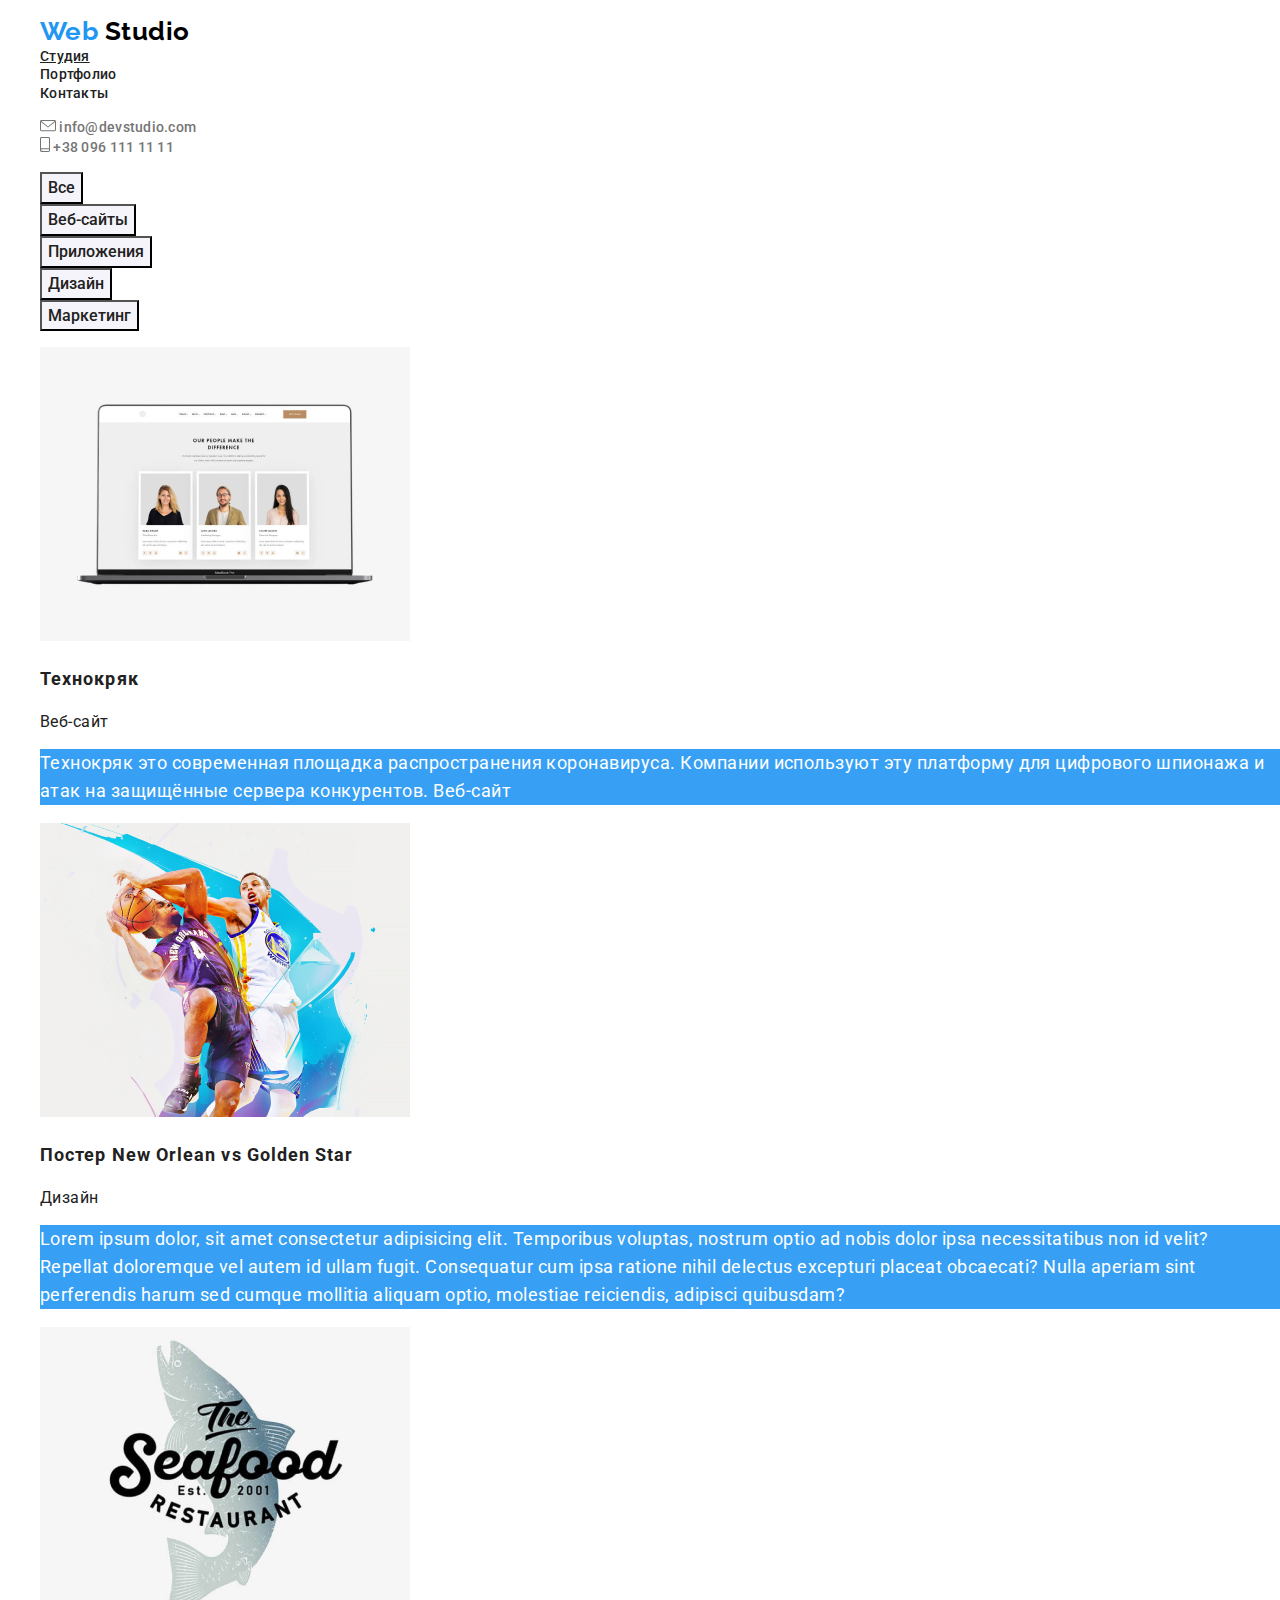
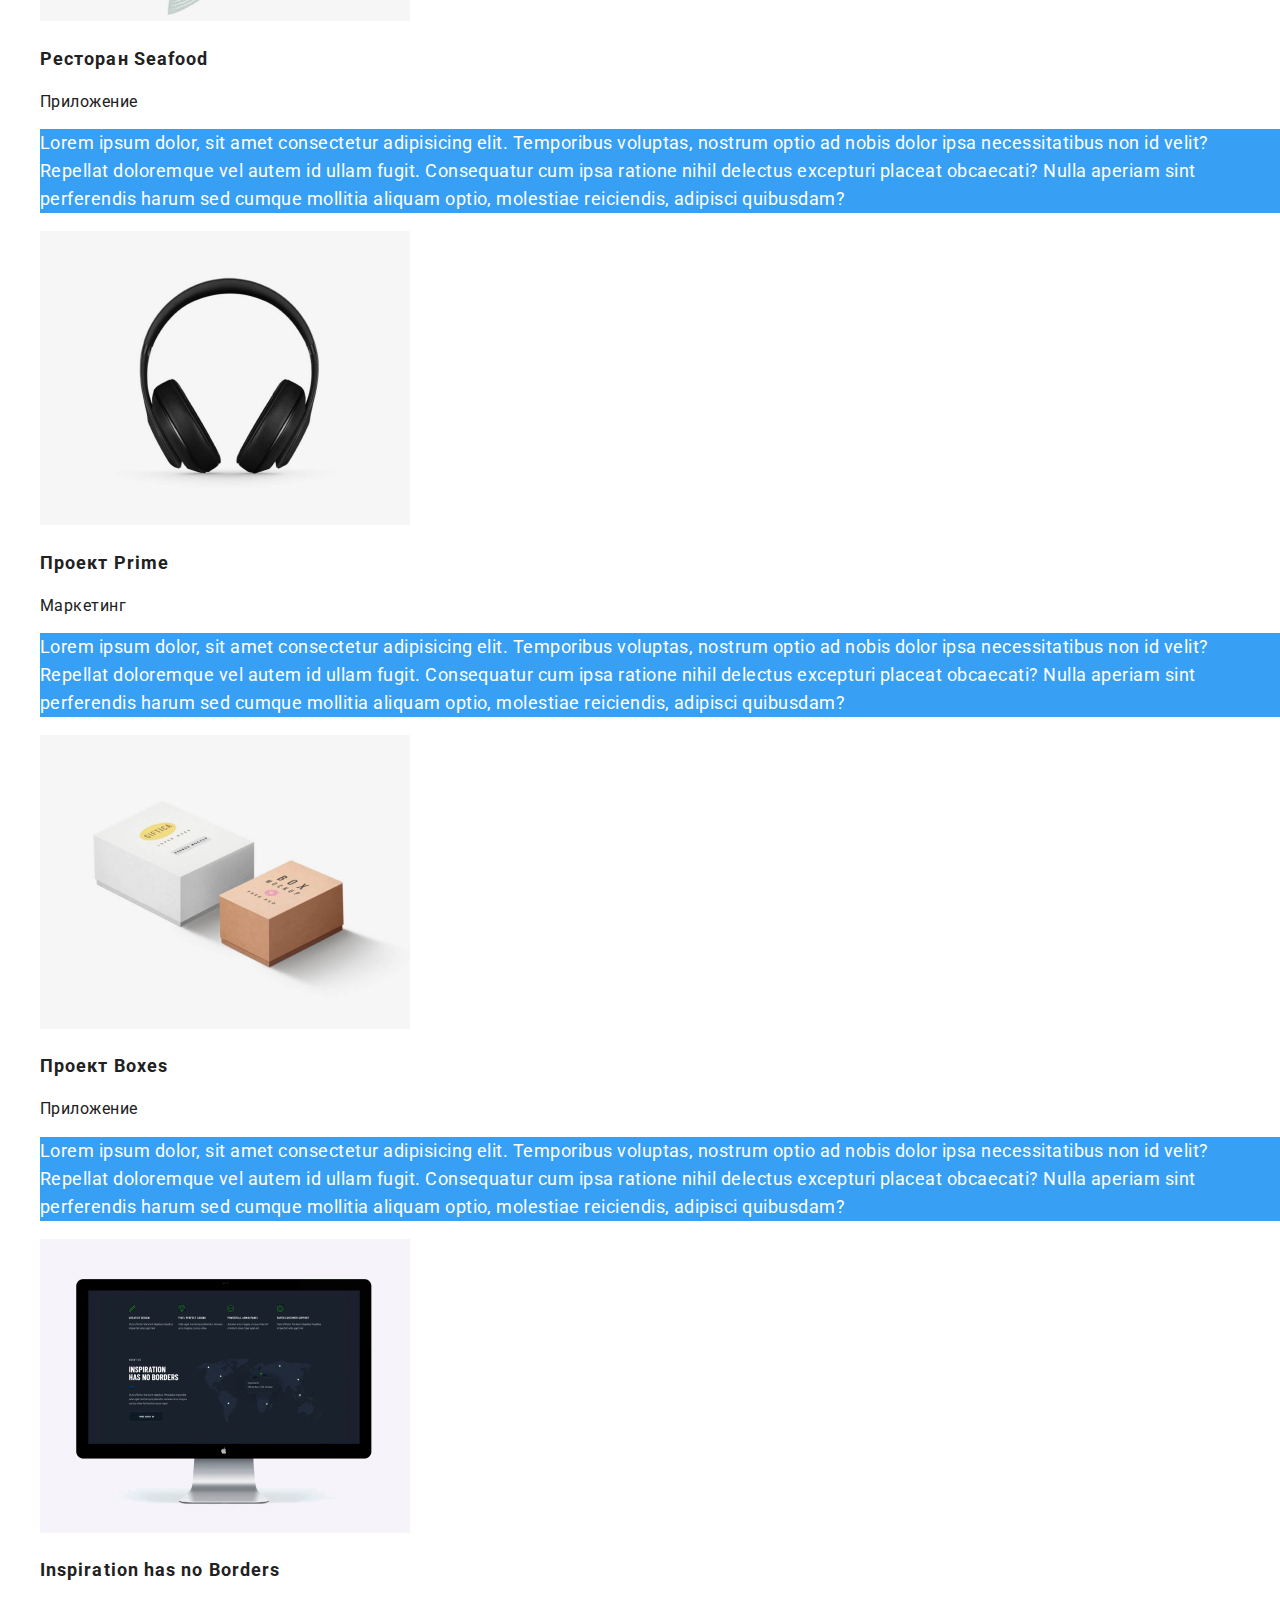
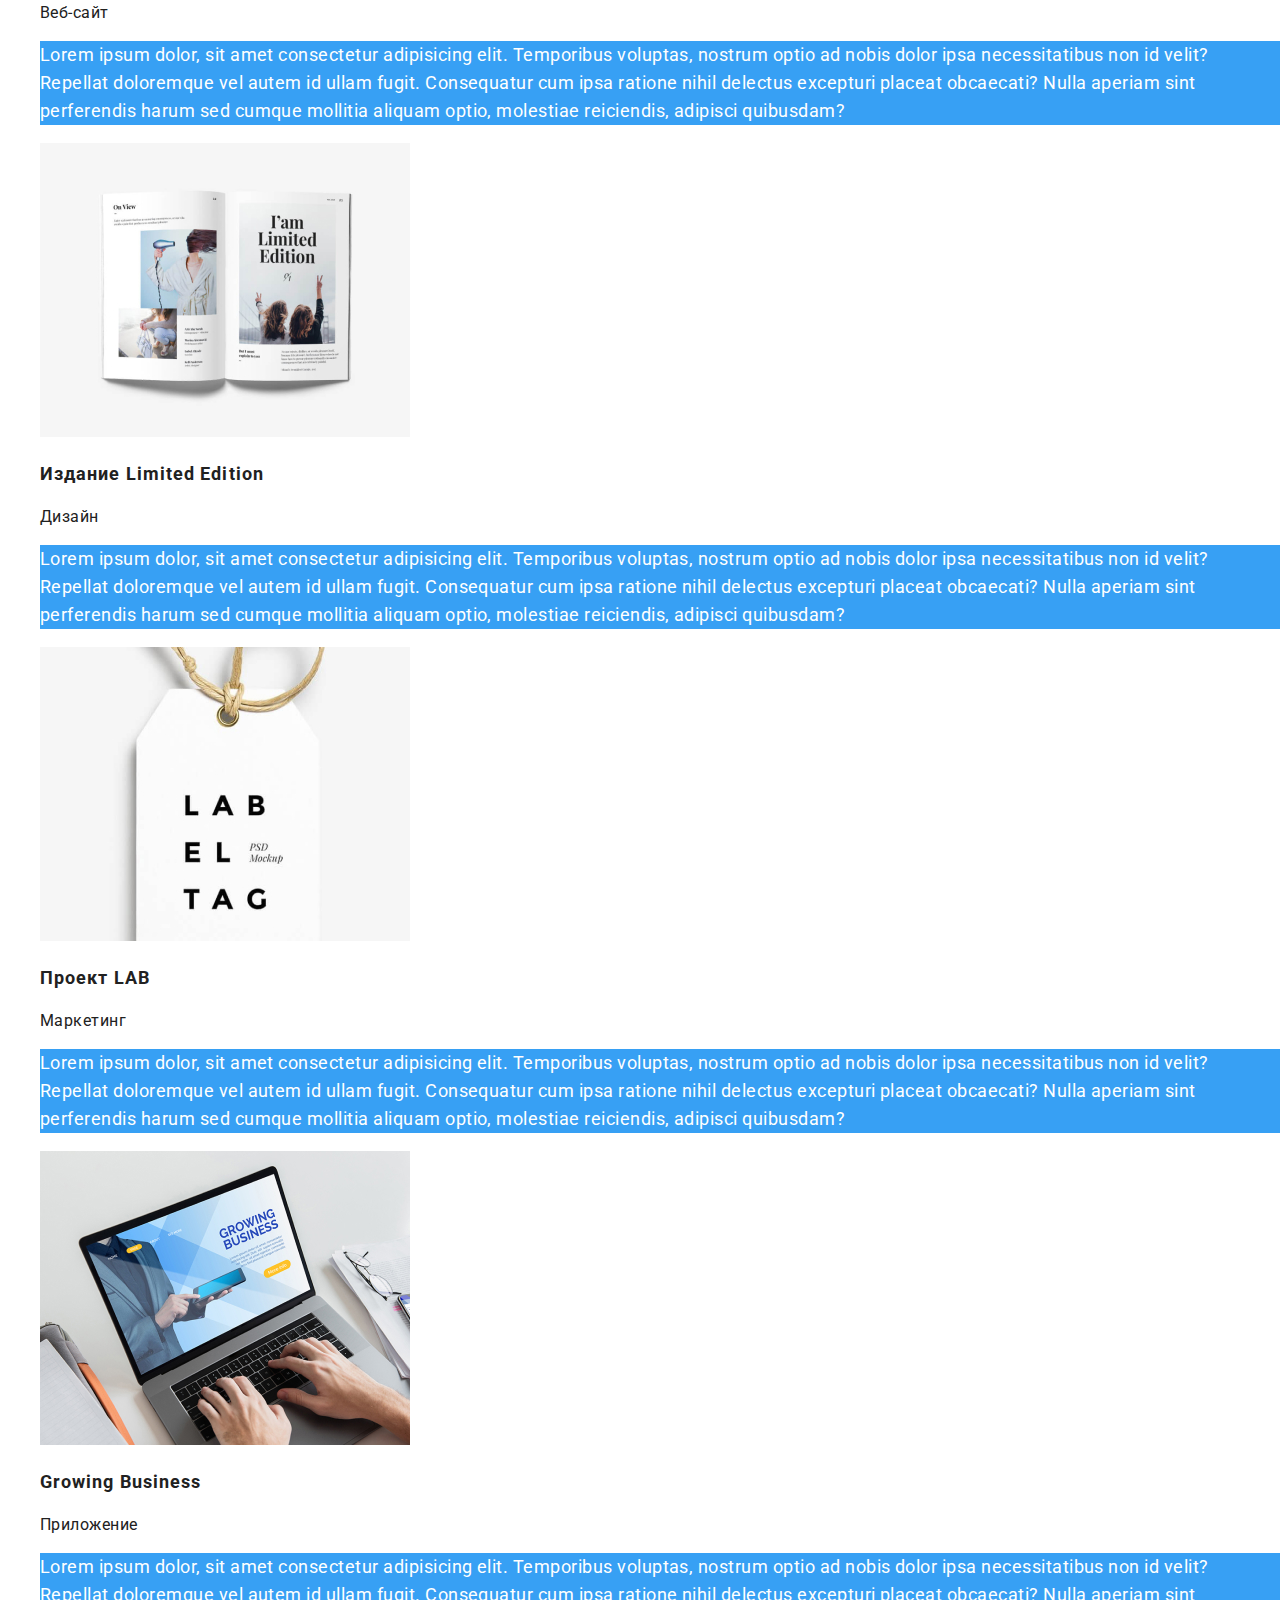
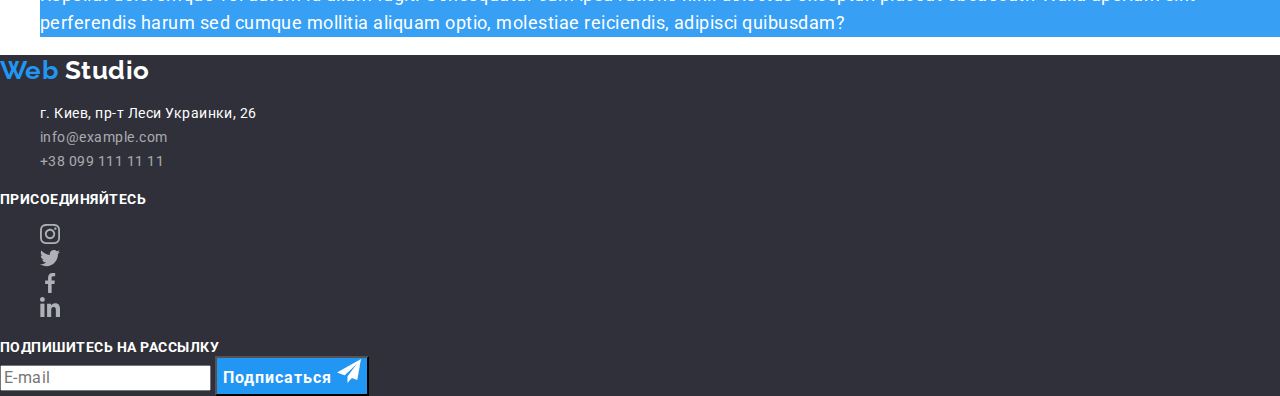
==== portfolio.html @ 0c925df3 "Add font parameters" ====
<!DOCTYPE html>
<html lang="ru">
  <head>
    <meta charset="UTF-8" />
    <meta name="viewport" content="width=device-width, initial-scale=1.0" />
    <title lang="en">Portfolio</title>
    <link rel="stylesheet" href="./css/normalize.css" />
    <link rel="stylesheet" href="./css/style.css" />
    <link
      href="https://fonts.googleapis.com/css2?family=Raleway:wght@700&family=Roboto:wght@400;500;700&display=swap"
      rel="stylesheet"
    />
  </head>
  <body>
    <!--Шапка страницы-->
    <header class="header">
      <!--Меню навигации-->
      <nav class="main-navigation">
        <ul class="main-navigation-list">
          <li class="main-navigation-item">
            <a class="logo" href="" aria-label="Логотип компании" lang="en">
              <span class="logo-accent">Web</span> Studio
            </a>
          </li>
          <li class="main-navigation-item">
            <a
              class="main-navigation-link-active"
              href="./index.html"
              aria-label="Студия"
              >Студия</a
            >
          </li>
          <li class="main-navigation-item">
            <a
              class="main-navigation-link"
              href="./portfolio.html"
              aria-label="Портфолио"
              >Портфолио</a
            >
          </li>
          <li class="main-navigation-item">
            <a class="main-navigation-link" href="" aria-label="Контакты"
              >Контакты</a
            >
          </li>
        </ul>
      </nav>

      <!--Контакты-->
      <ul class="contacts-list">
        <li class="contacts-item">
          <a
            class="contacts-link"
            href="mailto:info@devstudio.com"
            aria-label="Электронная почта"
          >
            <img
              class="contacts-icon"
              src="./images/header/envelope.svg"
              alt="Иконка электронной почты"
              width="16"
              height="12"
            />
            info@devstudio.com
          </a>
        </li>
        <li class="contacts-item">
          <a
            class="contacts-link"
            href="tel:+380961111111"
            aria-label="Телефон"
          >
            <img
              class="contacts-icon"
              src="./images/header/smartphone.svg"
              alt="Иконка смартфона"
              width="10"
              height="15"
            />
            +38 096 111 11 11
          </a>
        </li>
      </ul>
    </header>

    <!--Основной контент-->
    <main class="main">
      <section class="works">
        <h1 class="works-title" hidden>Наши работы</h1>
        <!--Фильтры портфолио-->
        <nav class="filter">
          <ul class="filter-list">
            <li class="filter-item">
              <button
                class="filter-button"
                type="button"
                aria-label="Фильтр Все"
              >
                Все
              </button>
            </li>
            <li class="filter-item">
              <button
                class="filter-button"
                type="button"
                aria-label=" Фильтр Веб-сайты"
              >
                Веб-сайты
              </button>
            </li>
            <li class="filter-item">
              <button
                class="filter-button"
                type="button"
                aria-label="Фильтр Приложения"
              >
                Приложения
              </button>
            </li>
            <li class="filter-item">
              <button
                class="filter-button"
                type="button"
                aria-label="Фильтр Дизайн"
              >
                Дизайн
              </button>
            </li>
            <li class="filter-item">
              <button
                class="filter-button"
                type="button"
                aria-label="Фильтр Маркетинг"
              >
                Маркетинг
              </button>
            </li>
          </ul>
        </nav>

        <!--Проекты-->
        <ul class="projects-list">
          <li class="projects-item">
            <a
              class="projects-link"
              href=""
              aria-label="Ссылка на проект Технокряк"
            >
              <img
                class="projects-img"
                src="./images/portfolio/project_1.jpg"
                alt="Технокряк"
                width="370"
                height="294"
              />
              <h2 class="projects-title">Технокряк</h2>
              <p class="projects-type">Веб-сайт</p>
              <p class="projects-description">
                Технокряк это современная площадка распространения коронавируса.
                Компании используют эту платформу для цифрового шпионажа и атак
                на защищённые сервера конкурентов. Веб-сайт
              </p>
            </a>
          </li>
          <li class="projects-item">
            <a
              class="projects-link"
              href=""
              aria-label="Ссылка на Постер New Orlean vs Golden Star"
            >
              <img
                class="projects-img"
                src="./images/portfolio/project_2.jpg"
                alt="Постер New Orlean vs Golden Star"
                width="370"
                height="294"
              />
              <h2 class="projects-title">
                Постер <span lang="en">New Orlean vs Golden Star</span>
              </h2>
              <p class="projects-type">Дизайн</p>
              <p class="projects-description">
                Lorem ipsum dolor, sit amet consectetur adipisicing elit.
                Temporibus voluptas, nostrum optio ad nobis dolor ipsa
                necessitatibus non id velit? Repellat doloremque vel autem id
                ullam fugit. Consequatur cum ipsa ratione nihil delectus
                excepturi placeat obcaecati? Nulla aperiam sint perferendis
                harum sed cumque mollitia aliquam optio, molestiae reiciendis,
                adipisci quibusdam?
              </p>
            </a>
          </li>
          <li class="projects-item">
            <a
              class="projects-link"
              href=""
              aria-label="Ссылка на Ресторан Seafood"
            >
              <img
                class="projects-img"
                src="./images/portfolio/project_3.jpg"
                alt="Ресторан Seafood"
                width="370"
                height="294"
              />
              <h2 class="projects-title">
                Ресторан <span lang="en">Seafood</span>
              </h2>
              <p class="projects-type">Приложение</p>
              <p class="projects-description">
                Lorem ipsum dolor, sit amet consectetur adipisicing elit.
                Temporibus voluptas, nostrum optio ad nobis dolor ipsa
                necessitatibus non id velit? Repellat doloremque vel autem id
                ullam fugit. Consequatur cum ipsa ratione nihil delectus
                excepturi placeat obcaecati? Nulla aperiam sint perferendis
                harum sed cumque mollitia aliquam optio, molestiae reiciendis,
                adipisci quibusdam?
              </p>
            </a>
          </li>
          <li class="projects-item">
            <a
              class="projects-link"
              href=""
              aria-label="Ссылка на Проект Prime"
            >
              <img
                class="projects-img"
                src="./images/portfolio/project_4.jpg"
                alt="Проект Prime"
                width="370"
                height="294"
              />
              <h2 class="projects-title">
                Проект <span lang="en">Prime</span>
              </h2>
              <p class="projects-type">Маркетинг</p>
              <p class="projects-description">
                Lorem ipsum dolor, sit amet consectetur adipisicing elit.
                Temporibus voluptas, nostrum optio ad nobis dolor ipsa
                necessitatibus non id velit? Repellat doloremque vel autem id
                ullam fugit. Consequatur cum ipsa ratione nihil delectus
                excepturi placeat obcaecati? Nulla aperiam sint perferendis
                harum sed cumque mollitia aliquam optio, molestiae reiciendis,
                adipisci quibusdam?
              </p>
            </a>
          </li>
          <li class="projects-item">
            <a
              class="projects-link"
              href=""
              aria-label="Ссылка на Проект Boxes"
            >
              <img
                class="projects-img"
                src="./images/portfolio/project_5.jpg"
                alt="Проект Boxes"
                width="370"
                height="294"
              />
              <h2 class="projects-title">
                Проект <span lang="en">Boxes</span>
              </h2>
              <p class="projects-type">Приложение</p>
              <p class="projects-description">
                Lorem ipsum dolor, sit amet consectetur adipisicing elit.
                Temporibus voluptas, nostrum optio ad nobis dolor ipsa
                necessitatibus non id velit? Repellat doloremque vel autem id
                ullam fugit. Consequatur cum ipsa ratione nihil delectus
                excepturi placeat obcaecati? Nulla aperiam sint perferendis
                harum sed cumque mollitia aliquam optio, molestiae reiciendis,
                adipisci quibusdam?
              </p>
            </a>
          </li>
          <li class="projects-item">
            <a
              class="projects-link"
              href=""
              aria-label="ссылка на проект Inspiration has no Borders"
            >
              <img
                class="projects-img"
                src="./images/portfolio/project_6.jpg"
                alt="Inspiration has no Borders"
                width="370"
                height="294"
              />
              <h2 class="projects-title" lang="en">
                Inspiration has no Borders
              </h2>
              <p class="projects-type">Веб-сайт</p>
              <p class="projects-description">
                Lorem ipsum dolor, sit amet consectetur adipisicing elit.
                Temporibus voluptas, nostrum optio ad nobis dolor ipsa
                necessitatibus non id velit? Repellat doloremque vel autem id
                ullam fugit. Consequatur cum ipsa ratione nihil delectus
                excepturi placeat obcaecati? Nulla aperiam sint perferendis
                harum sed cumque mollitia aliquam optio, molestiae reiciendis,
                adipisci quibusdam?
              </p>
            </a>
          </li>
          <li class="projects-item">
            <a
              class="projects-link"
              href=""
              aria-label="Сылка на проект Издание Limited Edition"
            >
              <img
                class="projects-img"
                src="./images/portfolio/project_7.jpg"
                alt="Издание Limited Edition"
                width="370"
                height="294"
              />
              <h2 class="projects-title">
                Издание <span lang="en">Limited Edition</span>
              </h2>
              <p class="projects-type">Дизайн</p>
              <p class="projects-description">
                Lorem ipsum dolor, sit amet consectetur adipisicing elit.
                Temporibus voluptas, nostrum optio ad nobis dolor ipsa
                necessitatibus non id velit? Repellat doloremque vel autem id
                ullam fugit. Consequatur cum ipsa ratione nihil delectus
                excepturi placeat obcaecati? Nulla aperiam sint perferendis
                harum sed cumque mollitia aliquam optio, molestiae reiciendis,
                adipisci quibusdam?
              </p>
            </a>
          </li>
          <li class="projects-item">
            <a
              class="projects-link"
              href=""
              aria-label="Ссылка на проект Проект LAB"
            >
              <img
                class="projects-img"
                src="./images/portfolio/project_8.jpg"
                alt="Проект LAB"
                width="370"
                height="294"
              />
              <h2 class="projects-title">Проект <span lang="en">LAB</span></h2>
              <p class="projects-type">Маркетинг</p>
              <p class="projects-description">
                Lorem ipsum dolor, sit amet consectetur adipisicing elit.
                Temporibus voluptas, nostrum optio ad nobis dolor ipsa
                necessitatibus non id velit? Repellat doloremque vel autem id
                ullam fugit. Consequatur cum ipsa ratione nihil delectus
                excepturi placeat obcaecati? Nulla aperiam sint perferendis
                harum sed cumque mollitia aliquam optio, molestiae reiciendis,
                adipisci quibusdam?
              </p>
            </a>
          </li>
          <li class="projects-item">
            <a
              class="projects-link"
              href=""
              aria-label="Ссылка на проект Growing Business"
            >
              <img
                class="projects-img"
                src="./images/portfolio/project_9.jpg"
                alt="Growing Business"
                width="370"
                height="294"
              />
              <h2 class="projects-title" lang="en">Growing Business</h2>
              <p class="projects-type">Приложение</p>
              <p class="projects-description">
                Lorem ipsum dolor, sit amet consectetur adipisicing elit.
                Temporibus voluptas, nostrum optio ad nobis dolor ipsa
                necessitatibus non id velit? Repellat doloremque vel autem id
                ullam fugit. Consequatur cum ipsa ratione nihil delectus
                excepturi placeat obcaecati? Nulla aperiam sint perferendis
                harum sed cumque mollitia aliquam optio, molestiae reiciendis,
                adipisci quibusdam?
              </p>
            </a>
          </li>
        </ul>
      </section>
    </main>

    <!--Подвал-->
    <footer>
      <!--Контакты-->
      <div class="contacts">
        <!--Логотип компании-->
        <a class="logo" href="" aria-label="Логотип компании" lang="en">
          <span class="logo-accent">Web</span> Studio
        </a>
        <!--Адрес-->
        <address class="address">
          <ul class="address-list">
            <li class="address-item">
              <a
                class="address-link"
                href="https://goo.gl/maps/VZnnpeTTiLf12hE79"
                target="_blank"
                aria-label="Сылка на адресс"
                >г. Киев, пр-т Леси Украинки, 26
              </a>
            </li>
            <li class="address-item">
              <a
                class="contact-link"
                href="mailto:info@example.com"
                aria-label="Электронная почта"
                >info@example.com</a
              >
            </li>
            <li class="address-item">
              <a
                class="contact-link"
                href="tel:+380991111111"
                aria-label="Телефон"
                >+38 099 111 11 11</a
              >
            </li>
          </ul>
        </address>
      </div>

      <!--Присоединейтесь-->
      <div class="join">
        <b class="join-action">присоединяйтесь</b>

        <!--Социальные сети-->
        <ul class="join-socials-list">
          <!--Instagram-->
          <li class="join-socials-item">
            <a
              class="join-socials-link"
              href="https://www.instagram.com/"
              target="_blank"
              aria-label="иконка Инстаграм"
            >
              <img
                class="join-socials-icon"
                src="./images/social_links/instagram2.svg"
                alt="Иконка Инстаграмм"
                width="20"
                height="20"
              />
            </a>
          </li>
          <!--Twitter-->
          <li class="join-socials-item">
            <a
              class="join-socials-link"
              href="https://twitter.com/"
              target="_blank"
              aria-label="иконка Твитера"
            >
              <img
                class="join-socials-icon"
                src="./images/social_links/twitter1.svg"
                alt="Иконка Твиттер"
                width="20"
                height="20"
              />
            </a>
          </li>
          <!--Facebook-->
          <li class="join-socials-item">
            <a
              class="join-socials-link"
              href="https://www.facebook.com/"
              target="_blank"
              aria-label="иконка Фейсбука"
            >
              <img
                class="join-socials-icon"
                src="./images/social_links/facebook1.svg"
                alt="Иконка Фейсбук"
                width="20"
                height="20"
              />
            </a>
          </li>
          <!--Linkedin-->
          <li class="join-socials-item">
            <a
              class="join-socials-link"
              href="https://www.linkedin.com/"
              target="_blank"
              aria-label="иконка Линкедин"
            >
              <img
                class="join-socials-icon"
                src="./images/social_links/linkedin1.svg"
                alt="Иконка Линкедин"
                width="20"
                height="20"
              />
            </a>
          </li>
        </ul>
      </div>

      <!--Подпишитесь на рассылку-->
      <div class="subscribe">
        <b class="subscribe-action">Подпишитесь на рассылку</b>
        <form
          class="subscribe-form"
          action="https://docs.google.com/spreadsheets/"
          method="post"
        >
          <label>
            <input
              class="subscribe-input"
              type="email"
              name="email"
              placeholder="E-mail"
            />
          </label>
          <button class="button-submit" type="submit">
            Подписаться
            <img
              class="subscribe-icon"
              src="./images/footer/icon_send.png"
              alt="Иконка отправить"
            />
          </button>
        </form>
      </div>
    </footer>
  </body>
</html>
---- css/style.css ----
:root {
  --background-color-main: #ffffff;
  --background-color-team: #f5f4fa;
  --background-color-footer: #2f303a;
  --background-color-socials: rgba(255, 255, 255, 0.1);
  --main-font-family: 'Roboto', sans-serif;
  --logo-font-family: 'Raleway', sans-serif;
  --font-style: normal;
  --letter-spacing-main: 0.03em;
  --letter-spacing-header: 0.02em;
  --letter-spacing-hero-button-submit: 0.06em;
  --text-color-main: #757575;
  --text-color-footer: rgba(255, 255, 255, 0.6);
  --text-color-logo: #000000;
  --title-color-light-theme: #212121;
  --title-color-dark-theme: #ffffff;
  --accent-color: #2196f3;
  --text-color-socials: #afb1b8;
}

body {
  background-color: var(--background-color-main);
  font-family: var(--main-font-family);
  font-style: normal;
  color: var(--text-color-main);
  letter-spacing: var(--letter-spacing-main);
}

/* lists general */
.main-navigation-item,
.contacts-item,
/* lists Studio */
.features-item,
.activities-item,
.team-item,
.socials-item,
.clients-item,
.address-item,
.join-socials-item,
/* lists Portfolio */
.filter-item,
.projects-item {
  list-style: none;
}

/* link general */
.join-socials-link,
/* link Studio */
.features-link,
.activities-link,
.team-link,
.socials-link,
.clients-link {
  text-decoration: none;
  color: var(--title-color-light-theme);
}
.address-link {
  text-decoration: none;
  color: var(--title-color-dark-theme);
}
.contact-link {
  text-decoration: none;
  color: var(--text-color-footer);
}
/* link Portfolio */
.projects-link {
  text-decoration: none;
  color: var(--title-color-light-theme);
}

/* Visited */
/* link general */
.main-navigation-link:visited,
.main-navigation-link-active:visited,
.contacts-link:visited,
.join-socials-link:visited,
/* link Studio */
.features-link:visited,
.activities-link:visited,
.team-link:visited,
.socials-link:visited,
.clients-link:visited {
  color: var(--title-color-light-theme);
}
.address-link:visited {
  color: var(--title-color-dark-theme);
}
.contact-link:visited {
  color: var(--text-color-footer);
}
/* link Portfolio */
.projects-link:visited {
  color: var(--title-color-light-theme);
}

/* hover */
/* link general */
.main-navigation-link-active:hover,
.main-navigation-link:hover,
.contacts-link:hover,
.join-socials-link:hover,
/* link Studio */
.socials-link:hover,
.clients-link:hover,
/* link Portfolio */
.filter-link:hover,
.projects-link:hover {
  color: var(--accent-color);
}

/* focus */
.main-navigation-link-active:focus,
.main-navigation-link:focus,
.contacts-link:focus,
.join-socials-link:focus,
/* link Studio */
.socials-link:focus,
.clients-link:focus,
/* link Portfolio */
.projects-link:focus {
  color: var(--accent-color);
}

/* MAIN */
/* logo */
.logo {
  text-decoration: none;
  font-family: var(--logo-font-family);
  color: var(--text-color-logo);
  font-weight: 700;
  font-size: 26px;
  line-height: 1.19;
}
.logo-accent {
  color: var(--accent-color);
}
.logo:visited {
  color: var(--text-color-logo);
}

/* Navigation menu */
.main-navigation-link {
  text-decoration: none;
  color: var(--title-color-light-theme);
  font-weight: 500;
  font-size: 14px;
  line-height: 1.14;
  letter-spacing: var(--letter-spacing-header);
}
.main-navigation-link-active {
  text-decoration: underline;
  color: var(--title-color-light-theme);
  font-weight: 500;
  font-size: 14px;
  line-height: 1.14;
  letter-spacing: var(--letter-spacing-header);
}

/* Contacts */
.contacts-link {
  text-decoration: none;
  color: var(--text-color-main);
  font-weight: 500;
  font-size: 14px;
  line-height: 1.14;
  letter-spacing: var(--letter-spacing-header);
}

/* HERO section */

.hero-title {
  background-color: #212121;
  font-weight: 900;
  font-size: 44px;
  line-height: 1.36;
  text-align: center;
  letter-spacing: var(--letter-spacing-hero-button-submit);
  text-transform: uppercase;
  color: var(--title-color-dark-theme);
}

.button-submit {
  background-color: var(--accent-color);
  font-weight: 700;
  font-size: 16px;
  line-height: 1.87;
  text-align: center;
  letter-spacing: var(--letter-spacing-hero-button-submit);
  color: var(--title-color-dark-theme);
}

/* .layout {
  width: 1600px;
  height: 600px;
  background-color: rgba(47, 48, 58, 0.8);
} */

/* Features */
.features-title {
  font-weight: 700;
  font-size: 14px;
  line-height: 1.14;
  text-transform: uppercase;
  color: var(--title-color-light-theme);
}

.features-description {
  font-weight: 400;
  font-size: 14px;
  line-height: 1.71;
}

/* Activities */
.activities-main-title {
  font-weight: 700;
  font-size: 36px;
  line-height: 1.17;
  text-align: center;
  color: var(--title-color-light-theme);
}

.activities-title {
  background-color: rgba(47, 48, 58, 0.8);
  font-weight: bold;
  font-size: 14px;
  line-height: 1.14;
  text-align: center;
  text-transform: uppercase;
  color: var(--title-color-dark-theme);
}

/* Team */
.team {
  background-color: var(--background-color-team);
  text-align: center;
}

.team-main-title {
  font-weight: 700;
  font-size: 36px;
  line-height: 1.17;
  text-align: center;
  color: var(--title-color-light-theme);
}
.team-item {
  background-color: var(--background-color-main);
}

.team-name {
  font-weight: 500;
  font-size: 16px;
  line-height: 1.19;
  color: var(--title-color-light-theme);
}

.team-position {
  font-weight: 400;
  font-size: 16px;
  line-height: 1.19;
}

/* Clients */
.clients-title {
  font-weight: 700;
  font-size: 36px;
  line-height: 1.17;
  text-align: center;
  color: var(--title-color-light-theme);
}

/* PORTFOLIO */
.filter-button {
  background-color: #f5f4fa;
  font-weight: 500;
  font-size: 16px;
  line-height: 1.62;
  text-align: center;
  color: var(--title-color-light-theme);
}

.filter-button:hover {
  background-color: var(--accent-color);
}

.projects-title {
  font-weight: 700;
  font-size: 18px;
  line-height: 2;
  letter-spacing: var(--letter-spacing-hero-button-submit);
  color: var(--title-color-light-theme);
}

.projects-type {
  font-weight: 400;
  font-size: 16px;
  line-height: 1.87x;
}

.projects-description {
  background-color: rgba(33, 150, 243, 0.9);
  font-weight: 400;
  font-size: 18px;
  line-height: 1.56;
  color: var(--title-color-dark-theme);
}

footer {
  background-color: var(--background-color-footer);
  color: var(--text-color-footer);
}

.contacts > .logo {
  color: var(--title-color-dark-theme);
}

.address {
  font-style: normal;
}

.address-link,
.contact-link {
  font-weight: 400;
  font-size: 14px;
  line-height: 1.71;
}

.join-action,
.subscribe-action {
  font-weight: 700;
  font-size: 14px;
  line-height: 1.14;
  text-transform: uppercase;
  color: var(--title-color-dark-theme);
}

.subscribe-input {
  font-weight: 400;
  font-size: 16px;
  line-height: 1.25;
  letter-spacing: var(--letter-spacing-main);
  color: var(--text-color-footer);
}
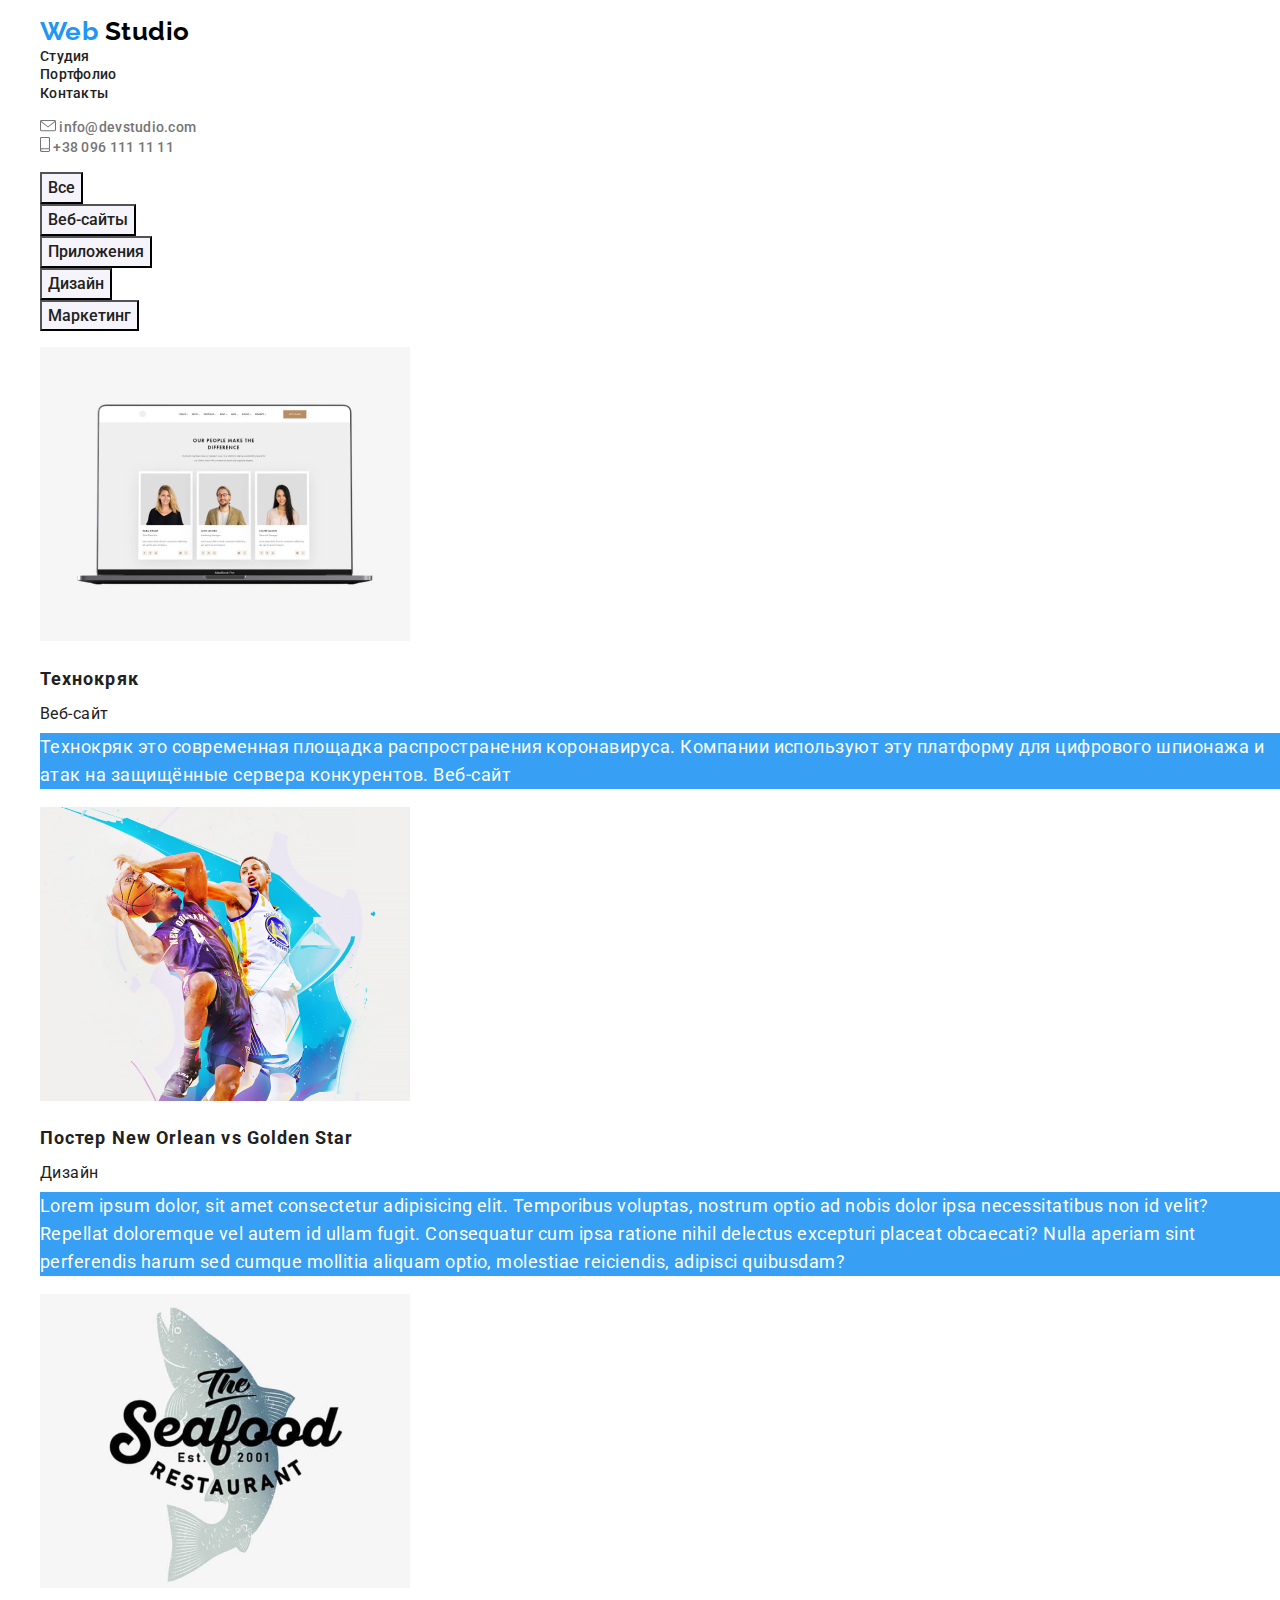
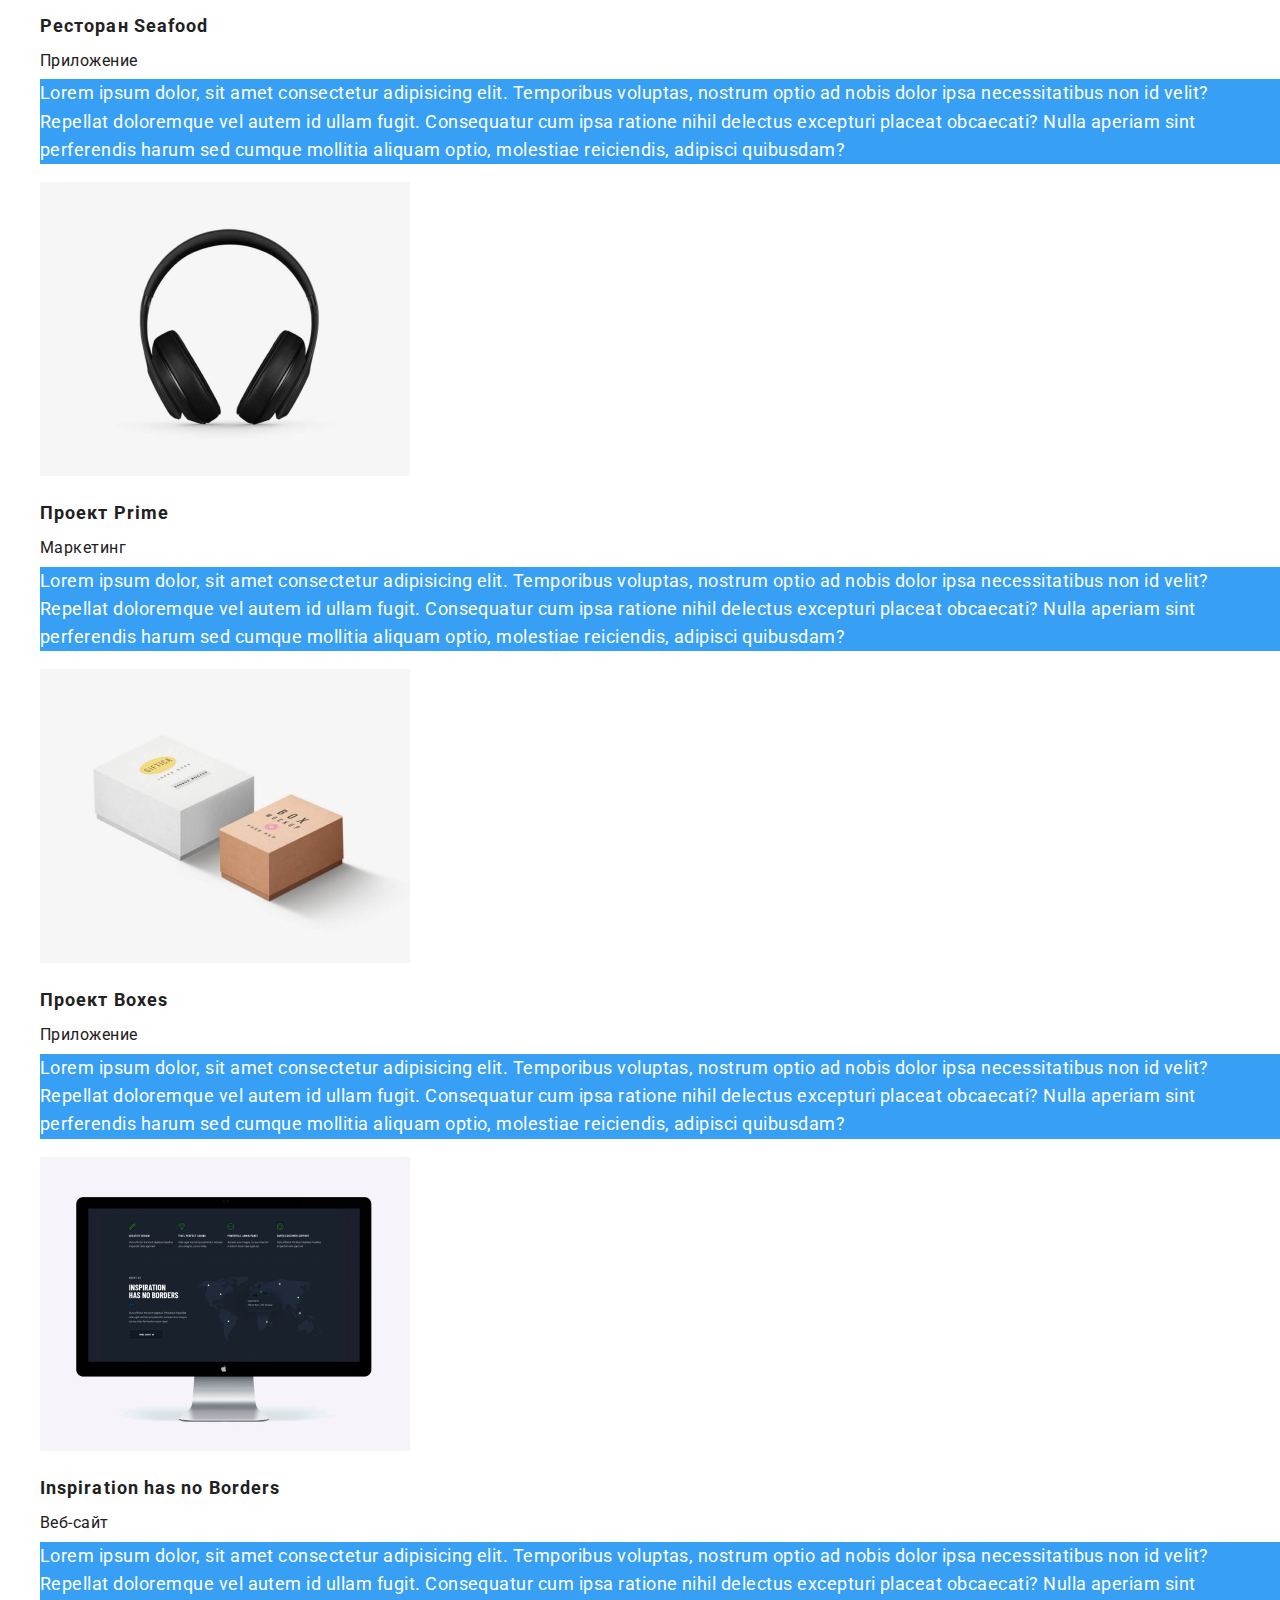
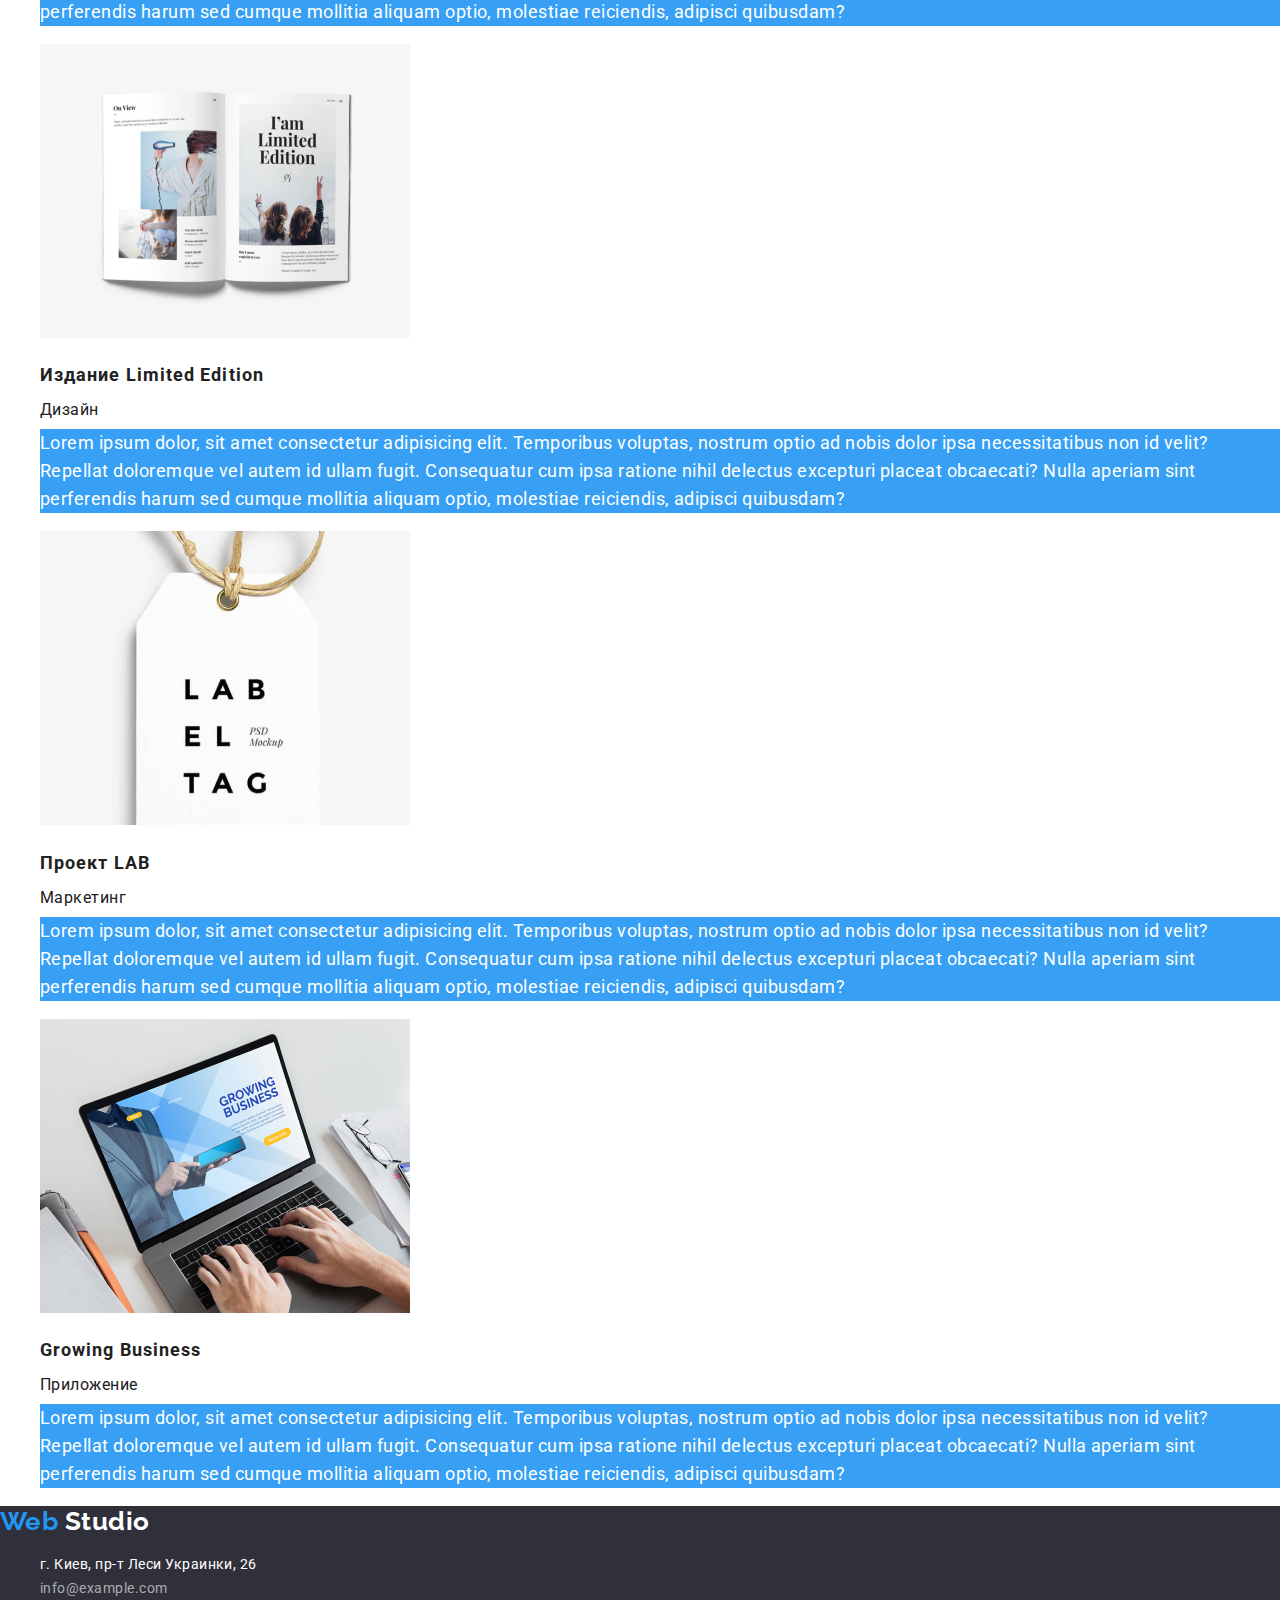
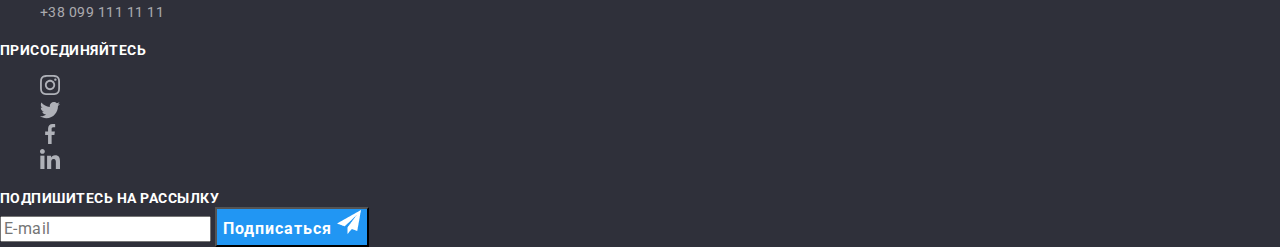
==== commit 155ffd1b: "Corrects mistakes" ====
--- a/portfolio.html
+++ b/portfolio.html
@@ -24,7 +24,7 @@
           </li>
           <li class="main-navigation-item">
             <a
-              class="main-navigation-link-active"
+              class="main-navigation-link"
               href="./index.html"
               aria-label="Студия"
               >Студия</a
--- a/css/style.css
+++ b/css/style.css
@@ -71,7 +71,6 @@
 /* Visited */
 /* link general */
 .main-navigation-link:visited,
-.main-navigation-link-active:visited,
 .contacts-link:visited,
 .join-socials-link:visited,
 /* link Studio */
@@ -95,7 +94,6 @@
 
 /* hover */
 /* link general */
-.main-navigation-link-active:hover,
 .main-navigation-link:hover,
 .contacts-link:hover,
 .join-socials-link:hover,
@@ -109,7 +107,6 @@
 }
 
 /* focus */
-.main-navigation-link-active:focus,
 .main-navigation-link:focus,
 .contacts-link:focus,
 .join-socials-link:focus,
@@ -147,6 +144,7 @@
   line-height: 1.14;
   letter-spacing: var(--letter-spacing-header);
 }
+/* (подчеркивание у активной ссылки класс .main-navigation-link-active удален )
 .main-navigation-link-active {
   text-decoration: underline;
   color: var(--title-color-light-theme);
@@ -154,7 +152,7 @@
   font-size: 14px;
   line-height: 1.14;
   letter-spacing: var(--letter-spacing-header);
-}
+} */
 
 /* Contacts */
 .contacts-link {
@@ -195,6 +193,14 @@
   background-color: rgba(47, 48, 58, 0.8);
 } */
 
+.section-title {
+  font-weight: 700;
+  font-size: 36px;
+  line-height: 1.17;
+  text-align: center;
+  color: var(--title-color-light-theme);
+}
+
 /* Features */
 .features-title {
   font-weight: 700;
@@ -211,14 +217,6 @@
 }
 
 /* Activities */
-.activities-main-title {
-  font-weight: 700;
-  font-size: 36px;
-  line-height: 1.17;
-  text-align: center;
-  color: var(--title-color-light-theme);
-}
-
 .activities-title {
   background-color: rgba(47, 48, 58, 0.8);
   font-weight: bold;
@@ -235,13 +233,6 @@
   text-align: center;
 }
 
-.team-main-title {
-  font-weight: 700;
-  font-size: 36px;
-  line-height: 1.17;
-  text-align: center;
-  color: var(--title-color-light-theme);
-}
 .team-item {
   background-color: var(--background-color-main);
 }
@@ -260,13 +251,6 @@
 }
 
 /* Clients */
-.clients-title {
-  font-weight: 700;
-  font-size: 36px;
-  line-height: 1.17;
-  text-align: center;
-  color: var(--title-color-light-theme);
-}
 
 /* PORTFOLIO */
 .filter-button {
@@ -293,7 +277,7 @@
 .projects-type {
   font-weight: 400;
   font-size: 16px;
-  line-height: 1.87x;
+  line-height: 1.87px;
 }
 
 .projects-description {
